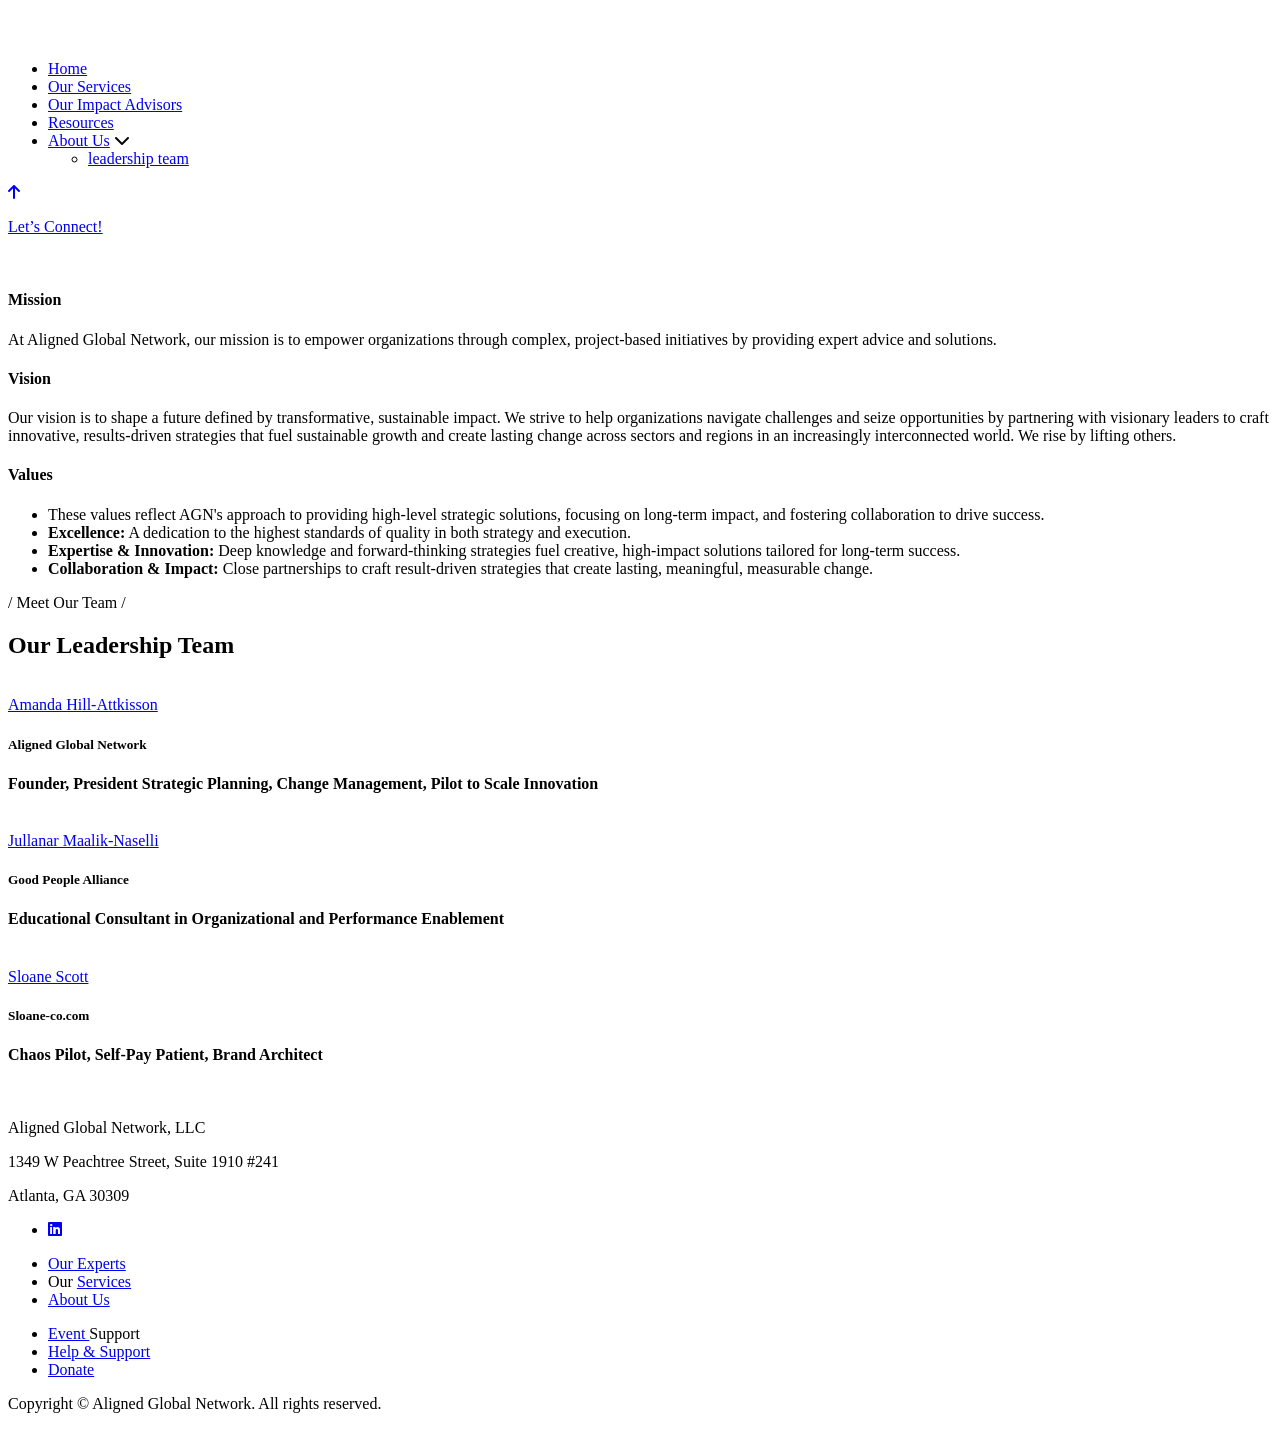
==== site/about/index.html @ 123bfc8f "Copy fixes: typos, Sloane Scott advisor card, advisor alt text - footer: Aligend -> Aligned, All rig" ====
<!doctype html>
<html lang="en">

<head>
    <!-- Required meta tags -->
    <meta charset="utf-8">
    <meta name="viewport" content="width=device-width, initial-scale=1">
    <meta name="title" content="Aligned Global Network ">
    <meta name="description" content="">
    <meta name="keywords" content="">
    <meta name="robots" content="index, follow">
    <meta http-equiv="Content-Type" content="text/html; charset=utf-8">
    <meta name="language" content="English">
    <meta name="revisit-after" content="10 days">
    <meta name="author" content="Women In Digital">

    <!-- Template Main Css Start -->

    <link rel="stylesheet" href="/assets/frontend/css/bootstrap.min.css" />
    <link href="https://cdnjs.cloudflare.com/ajax/libs/font-awesome/6.5.0/css/all.min.css" rel="stylesheet" />
    <link rel="stylesheet" href="https://cdn.jsdelivr.net/npm/swiper@10/swiper-bundle.min.css" />
    <link href="/assets/frontend/css/global.css" rel="stylesheet">
    <link href="/assets/frontend/css/style.css" rel="stylesheet">
    <link href="/assets/frontend/css/responsive.css" rel="stylesheet">
    <link rel="shortcut icon" href="/assets/frontend/images/favicon.png" type="image/x-icon" />
    <!-- iziToast Css -->
    <link href="/assets/css/iziToast.css" rel="stylesheet">
    <!-- Other Page Css -->
    
<script type="text/javascript" class="flasher-js">(function() {    var rootScript = 'https://cdn.jsdelivr.net/npm/@flasher/flasher@1.3.2/dist/flasher.min.js';    var FLASHER_FLASH_BAG_PLACE_HOLDER = {};    var options = mergeOptions([], FLASHER_FLASH_BAG_PLACE_HOLDER);    function mergeOptions(first, second) {        return {            context: merge(first.context || {}, second.context || {}),            envelopes: merge(first.envelopes || [], second.envelopes || []),            options: merge(first.options || {}, second.options || {}),            scripts: merge(first.scripts || [], second.scripts || []),            styles: merge(first.styles || [], second.styles || []),        };    }    function merge(first, second) {        if (Array.isArray(first) && Array.isArray(second)) {            return first.concat(second).filter(function(item, index, array) {                return array.indexOf(item) === index;            });        }        return Object.assign({}, first, second);    }    function renderOptions(options) {        if(!window.hasOwnProperty('flasher')) {            console.error('Flasher is not loaded');            return;        }        requestAnimationFrame(function () {            window.flasher.render(options);        });    }    function render(options) {        if ('loading' !== document.readyState) {            renderOptions(options);            return;        }        document.addEventListener('DOMContentLoaded', function() {            renderOptions(options);        });    }    if (1 === document.querySelectorAll('script.flasher-js').length) {        document.addEventListener('flasher:render', function (event) {            render(event.detail);        });        document.addEventListener('livewire:navigating', function () {    var elements = document.querySelectorAll('.fl-no-cache');    for (var i = 0; i < elements.length; i++) {        elements[i].remove();    }});    }    if (window.hasOwnProperty('flasher') || !rootScript || document.querySelector('script[src="' + rootScript + '"]')) {        render(options);    } else {        var tag = document.createElement('script');        tag.setAttribute('src', rootScript);        tag.setAttribute('type', 'text/javascript');        tag.onload = function () {            render(options);        };        document.head.appendChild(tag);    }})();</script>
</head>

<body>

    <!-- Header Section Start -->
    <!-- ============= Header ================ -->
    <header class="header">
        <div class="container">
            <div class="header-wrapper">
                <a href="/" class="header-logo">
                    <img src="/assets/frontend/images/logo.png" alt="" />
                </a>
                <div class="header-content">
                    <div class="header-menu">
                        <img src="/assets/frontend/images/menu.png" alt="" />
                    </div>
                    <ul class="header-nav-lists">
                        <li>
                            <a href="/">Home</a>
                        </li>
                        <li>
                            <div class="header-dropdown">
                                <a href="/service" aria-haspopup="true" aria-expanded="false">Our
                                    Services</a>
                            </div>
                        </li>
                        <li>
                            <a href="/advisor" aria-haspopup="true" aria-expanded="false">Our Impact
                                Advisors</a>
                        </li>
                        <li>
                            <a href="#" aria-haspopup="true" aria-expanded="false">Resources</a>
                        </li>

                        <li>
                            <div class="header-dropdown">
                                <div class="header-dropdown-item d-flex align-items-center gap-3">
                                    <a href="/about" aria-haspopup="true" aria-expanded="false">About
                                        Us</a>
                                    <span><i class="fas fa-chevron-down"></i></span>
                                </div>
                                <ul class="header-dropdown-list-item">
                                    <li>
                                        <a href="/about#team">leadership team</a>
                                    </li>
                                </ul>
                            </div>
                        </li>
                    </ul>
                    <a href="/#contact" class="custom-btn get-qucte-btn">
                        <div class="get-arrow-icon"><i class="fas fa-arrow-up"></i></div>
                        <p>Let’s Connect!</p>
                    </a>
                    <div class="header-close">
                        <img src="/assets/frontend/images/close.png" alt="" />
                    </div>
                </div>
            </div>
        </div>
    </header>
    <!-- Header Section End -->

    <!-- Yield another page -->
    
    <div class="strategic-page">
        <section class="our-service-about our-service">
            <div class="container">
                <div class="our-service-wrapper">
                    <div class="our-service-header-about">
                        <div class="our-service-left">
                            <h4>Mission</h4>
                        </div>
                    </div>
                    <div class="our-service-content">
                        <p>
                            At Aligned Global Network, our mission is to empower
                            organizations through complex, project-based initiatives by
                            providing expert advice and solutions.
                        </p>
                    </div>
                </div>
            </div>
        </section>
        <!-- <div class="help-bg">
                                                <div class="help-bg-item"></div>
                                              </div> -->
        <section class="oour-service-about our-service-about-tow our-service cpb-0">
            <div class="container">
                <div class="our-service-wrapper">
                    <div class="our-service-header-about">
                        <div class="our-service-left">
                            <h4>Vision</h4>
                        </div>
                    </div>
                    <div class="our-service-content">
                        <p>
                            Our vision is to shape a future defined by transformative,
                            sustainable impact. We strive to help organizations navigate
                            challenges and seize opportunities by partnering with visionary
                            leaders to craft innovative, results-driven strategies that fuel
                            sustainable growth and create lasting change across sectors and
                            regions in an increasingly interconnected world. We rise by
                            lifting others.
                        </p>
                    </div>
                </div>
            </div>
        </section>
        <!-- <div class="help-bg">
                                                <div class="help-bg-item"></div>
                                              </div> -->
        <section class="our-service-about our-service">
            <div class="container">
                <div class="our-service-wrapper">
                    <div class="our-service-header-about">
                        <div class="our-service-left">
                            <h4>Values</h4>
                        </div>
                    </div>
                    <div class="our-service-content">
                        <ul>
                            <li>
                                These values reflect AGN's approach to providing high-level
                                strategic solutions, focusing on long-term impact, and
                                fostering collaboration to drive success.
                            </li>
                            <li class="mt-2">
                                <b> Excellence:</b> A dedication to the highest standards of
                                quality in both strategy and execution.
                            </li>
                            <li>
                                <b>Expertise & Innovation:</b> Deep knowledge and
                                forward-thinking strategies fuel creative, high-impact
                                solutions tailored for long-term success.
                            </li>
                            <li>
                                <b>Collaboration & Impact:</b> Close partnerships to craft
                                result-driven strategies that create lasting, meaningful,
                                measurable change.
                            </li>
                            <!-- <li>
                                                            <b> Innovation </b> – Constant focus on developing creative
                                                            and forward-thinking strategies.
                                                          </li>

                                                          <li>
                                                            <b> Impact </b>– A focus on delivering measurable, meaningful
                                                            change in organizations and across sectors.
                                                          </li> -->
                        </ul>
                    </div>
                </div>
            </div>
        </section>
    </div>



    <!-- ========== team ============== -->
    <section class="team" id="team">
        <div class="container">
            <div class="team-header">
                <p>/ Meet Our Team /</p>
                <h1>Our Leadership Team</h1>
            </div>
            <div class="team-card-items">
                                    <div class="team-card-item">
                        <div class="team-img">
                            <img src="/assets/uploads/team/1747826802_8.webp" alt="" />
                        </div>
                        <div class="team-content">
                            <div class="team-details">
                                <a href="#" class="team-name">Amanda Hill-Attkisson</a>
                                <h5 class="team-short-title">Aligned Global Network</h5>
                                <h4>
                                    Founder, President Strategic Planning, Change Management, Pilot to Scale Innovation
                                </h4>
                            </div>
                            <!-- <a href="#" class="team-website">miye@example.com</a> -->
                        </div>
                    </div>
                                    <div class="team-card-item">
                        <div class="team-img">
                            <img src="/assets/uploads/team/1747826833_4.webp" alt="" />
                        </div>
                        <div class="team-content">
                            <div class="team-details">
                                <a href="#" class="team-name">Jullanar Maalik-Naselli</a>
                                <h5 class="team-short-title">Good People Alliance</h5>
                                <h4>
                                    Educational Consultant in Organizational and Performance Enablement
                                </h4>
                            </div>
                            <!-- <a href="#" class="team-website">miye@example.com</a> -->
                        </div>
                    </div>
                                    <div class="team-card-item">
                        <div class="team-img">
                            <img src="/assets/uploads/team/1747826872_7.webp" alt="" />
                        </div>
                        <div class="team-content">
                            <div class="team-details">
                                <a href="#" class="team-name">Sloane Scott</a>
                                <h5 class="team-short-title">Sloane-co.com</h5>
                                <h4>
                                    Chaos Pilot, Self-Pay Patient, Brand Architect
                                </h4>
                            </div>
                            <!-- <a href="#" class="team-website">miye@example.com</a> -->
                        </div>
                    </div>
                            </div>
        </div>
    </section>
    <!-- End Yield another page -->

    <!-- Footer Section Start -->
    <!-- =============== Footer ================= -->
 <footer class="footer">
     <div class="footer-item-list-2">
         <div class="container">
             <div class="footer-wrapper">
                 <div class="footer-item-list">
                     <div class="footer-left">
                         <div class="foot-logo-wrapper">
                             <div class="footer-img">
                                 <a href="/">
                                     <img src="/assets/frontend/images/footer-logo.png" alt="" />
                                 </a>
                             </div>
                             <div class="footer-address">
                                 <p>Aligned Global Network, LLC</p>
                                 <p>1349 W Peachtree Street, Suite 1910 #241</p>
                                 <p>Atlanta, GA 30309</p>
                             </div>
                         </div>
                         <div class="footer-social-media">
                             <ul>
                                 <li>
                                     <a href="https://www.linkedin.com/company/aligned-global-network/?viewAsMember=true"
                                         target="_blank" rel="noopener noreferrer">
                                         <i class="fab fa-linkedin"></i>
                                     </a>
                                 </li>
                             </ul>
                         </div>
                     </div>
                     <div class="footer-right">
                         <div class="footer-menu-item">
                             <ul>
                                 <li>
                                     <a href="/advisor" class="mobile-fotter">Our Experts</a>
                                 </li>
                                 <li>
                                     <span>Our</span>
                                     <a href="/service" class="mobile-fotter">Services</a>
                                 </li>
                                 <li>
                                     <a href="/about"class="mobile-fotter">About Us</a>
                                 </li>
                             </ul>
                         </div>
                         <div class="footer-menu-item">
                             <ul>
                                 <li>
                                     <a href="/advisor#events">Event </a>
                                     <span>Support</span>
                                 </li>
                                 <li><a href="/#contact">Help & Support </a></li>
                                 <li><a href="/donate">Donate</a></li>
                             </ul>
                         </div>
                     </div>
                 </div>
             </div>
         </div>
     </div>
     <div class="footer-item-list-3"></div>
     <div class="footer-item-list-red"></div>
     <div class="footer-item-list-white"></div>
     <div class="footer-item-list-bule"></div>

     <div class="footer-item-list-4">
         <div class="container">
             <div class="footer-copyright-content">
                 <p>
                     Copyright © <span id="year"></span> Aligned Global Network. All
                     rights reserved.
                 </p>
             </div>
         </div>
     </div>
 </footer>

    <!-- Vendor JS Files -->
    <script src="https://cdn.jsdelivr.net/npm/swiper@10/swiper-bundle.min.js"></script>
    <script src="/assets/frontend/js/bootstrap.bundle.min.js"></script>
    <script src="/assets/frontend/js/custom.js"></script>
    
    </body>

<script>'undefined'=== typeof _trfq || (window._trfq = []);'undefined'=== typeof _trfd && (window._trfd=[]),_trfd.push({'tccl.baseHost':'secureserver.net'},{'ap':'cpbh-mt'},{'server':'p3plmcpnl494143'},{'dcenter':'p3'},{'cp_id':'10290473'},{'cp_cl':'8'}) // Monitoring performance to make your website faster. If you want to opt-out, please contact web hosting support.</script><script src='https://img1.wsimg.com/traffic-assets/js/tccl.min.js'></script></html>
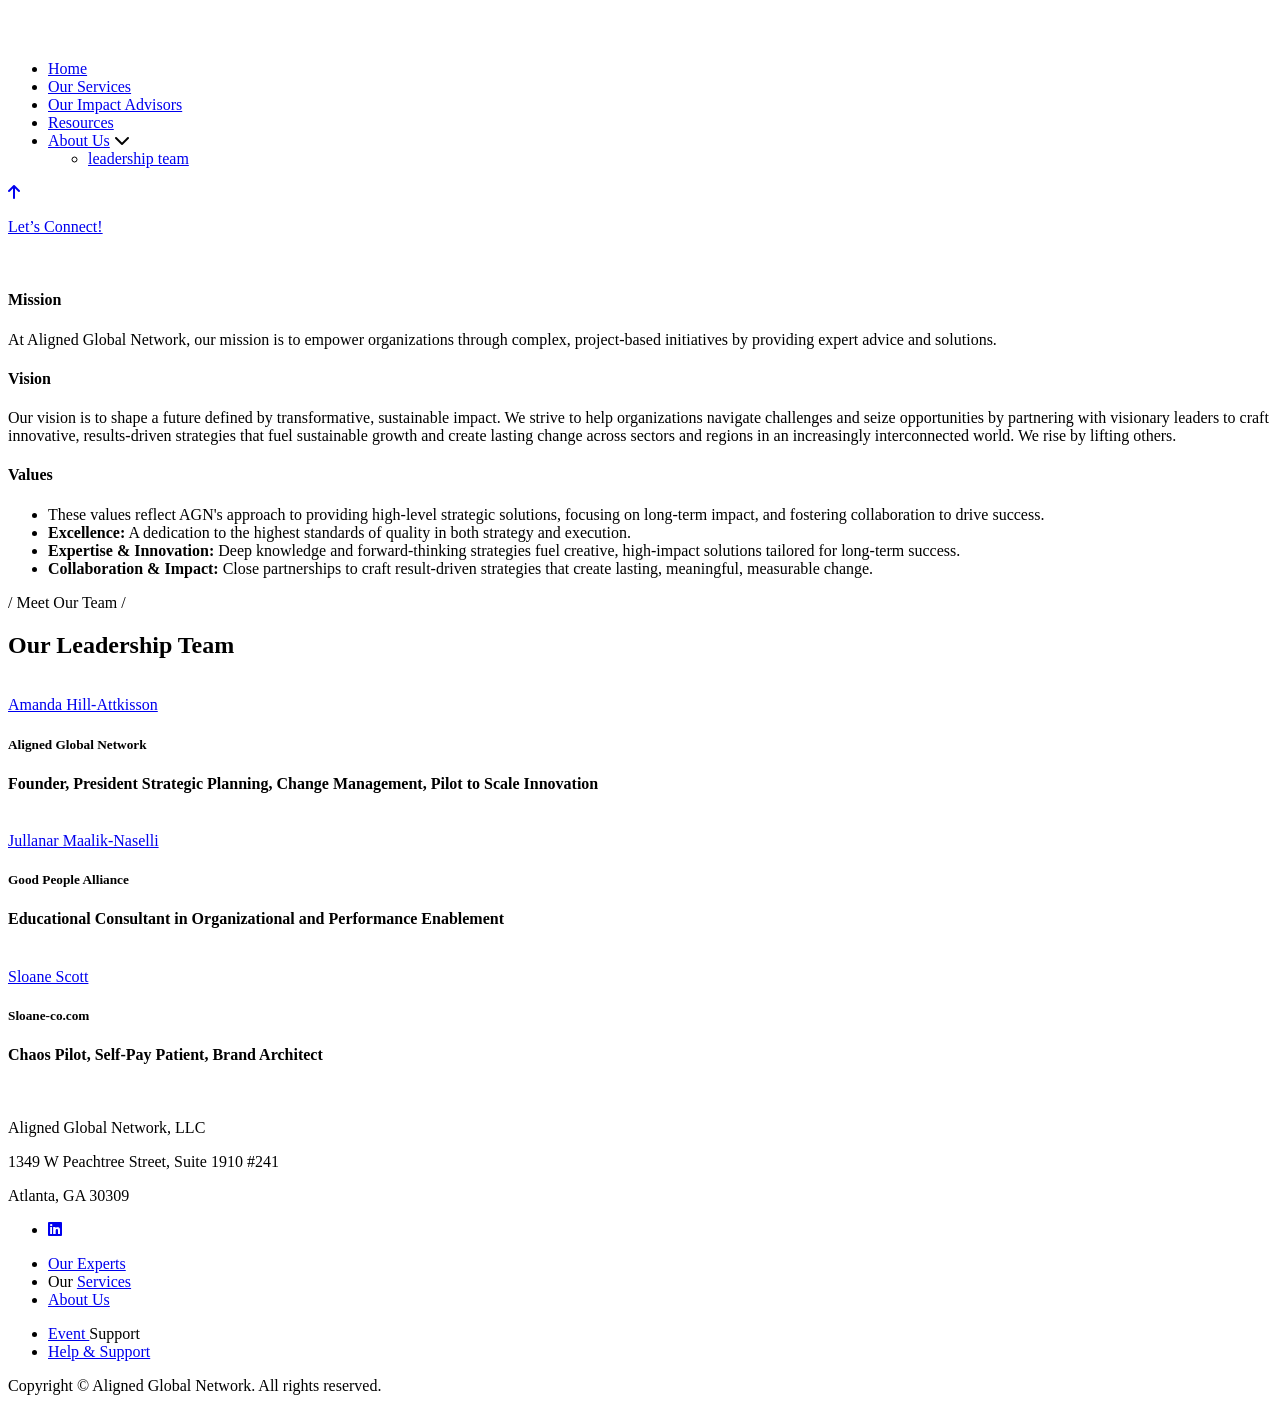
==== commit 55527542: "Remove donate page and every link to it - delete site/donate (placeholder card-payment form with no " ====
--- a/site/about/index.html
+++ b/site/about/index.html
@@ -23,11 +23,8 @@
     <link href="/assets/frontend/css/style.css" rel="stylesheet">
     <link href="/assets/frontend/css/responsive.css" rel="stylesheet">
     <link rel="shortcut icon" href="/assets/frontend/images/favicon.png" type="image/x-icon" />
-    <!-- iziToast Css -->
-    <link href="/assets/css/iziToast.css" rel="stylesheet">
     <!-- Other Page Css -->
     
-<script type="text/javascript" class="flasher-js">(function() {    var rootScript = 'https://cdn.jsdelivr.net/npm/@flasher/flasher@1.3.2/dist/flasher.min.js';    var FLASHER_FLASH_BAG_PLACE_HOLDER = {};    var options = mergeOptions([], FLASHER_FLASH_BAG_PLACE_HOLDER);    function mergeOptions(first, second) {        return {            context: merge(first.context || {}, second.context || {}),            envelopes: merge(first.envelopes || [], second.envelopes || []),            options: merge(first.options || {}, second.options || {}),            scripts: merge(first.scripts || [], second.scripts || []),            styles: merge(first.styles || [], second.styles || []),        };    }    function merge(first, second) {        if (Array.isArray(first) && Array.isArray(second)) {            return first.concat(second).filter(function(item, index, array) {                return array.indexOf(item) === index;            });        }        return Object.assign({}, first, second);    }    function renderOptions(options) {        if(!window.hasOwnProperty('flasher')) {            console.error('Flasher is not loaded');            return;        }        requestAnimationFrame(function () {            window.flasher.render(options);        });    }    function render(options) {        if ('loading' !== document.readyState) {            renderOptions(options);            return;        }        document.addEventListener('DOMContentLoaded', function() {            renderOptions(options);        });    }    if (1 === document.querySelectorAll('script.flasher-js').length) {        document.addEventListener('flasher:render', function (event) {            render(event.detail);        });        document.addEventListener('livewire:navigating', function () {    var elements = document.querySelectorAll('.fl-no-cache');    for (var i = 0; i < elements.length; i++) {        elements[i].remove();    }});    }    if (window.hasOwnProperty('flasher') || !rootScript || document.querySelector('script[src="' + rootScript + '"]')) {        render(options);    } else {        var tag = document.createElement('script');        tag.setAttribute('src', rootScript);        tag.setAttribute('type', 'text/javascript');        tag.onload = function () {            render(options);        };        document.head.appendChild(tag);    }})();</script>
 </head>
 
 <body>
@@ -299,7 +296,6 @@
                                      <span>Support</span>
                                  </li>
                                  <li><a href="/#contact">Help & Support </a></li>
-                                 <li><a href="/donate">Donate</a></li>
                              </ul>
                          </div>
                      </div>
@@ -331,4 +327,4 @@
     
     </body>
 
-<script>'undefined'=== typeof _trfq || (window._trfq = []);'undefined'=== typeof _trfd && (window._trfd=[]),_trfd.push({'tccl.baseHost':'secureserver.net'},{'ap':'cpbh-mt'},{'server':'p3plmcpnl494143'},{'dcenter':'p3'},{'cp_id':'10290473'},{'cp_cl':'8'}) // Monitoring performance to make your website faster. If you want to opt-out, please contact web hosting support.</script><script src='https://img1.wsimg.com/traffic-assets/js/tccl.min.js'></script></html>
+</html>
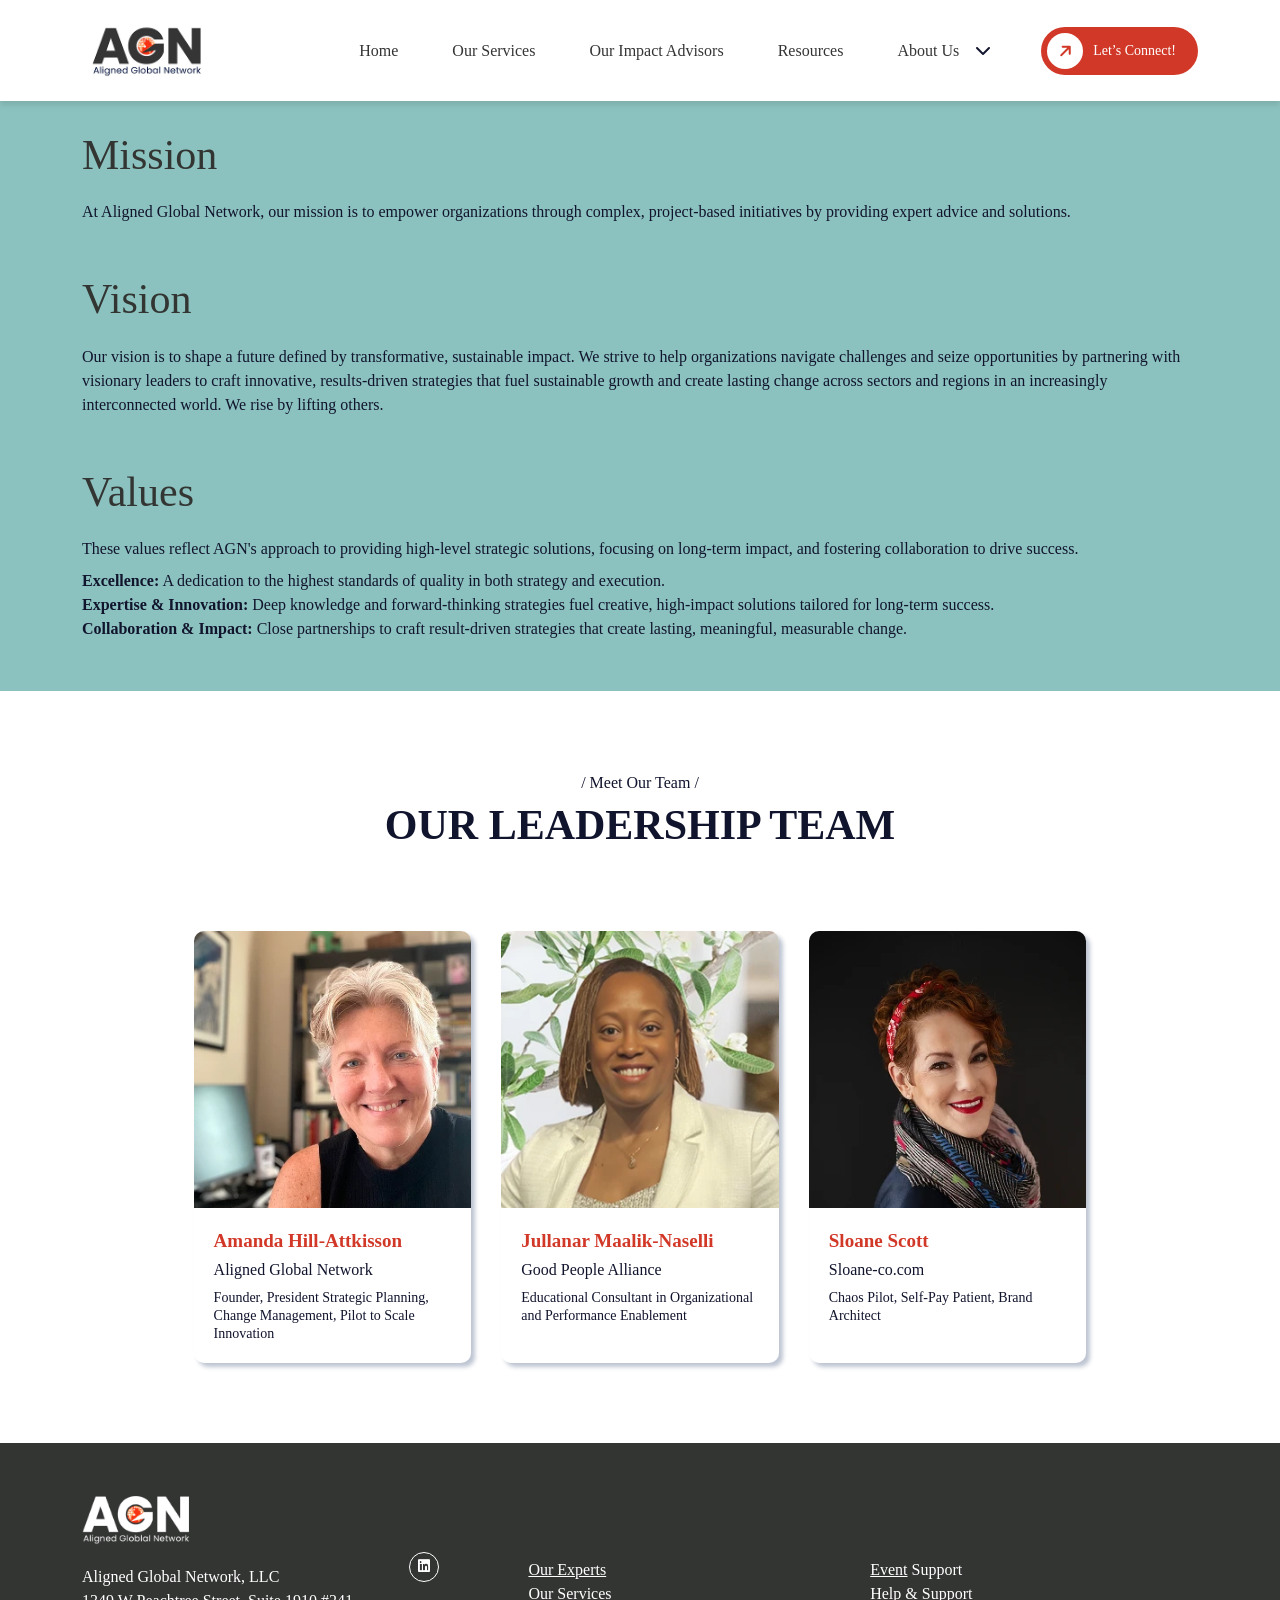
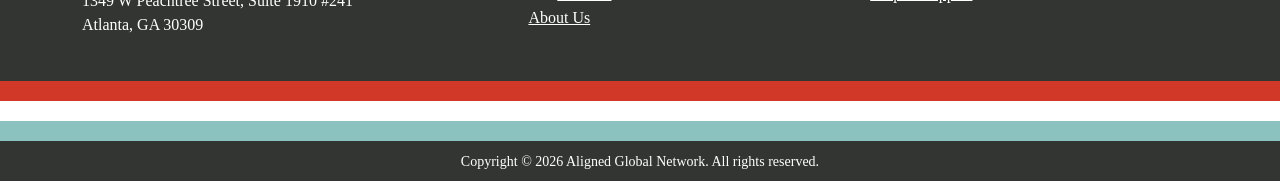
==== commit 5e2b224a: "Use relative paths so the site works under a subpath and at a domain root - every href/src switches " ====
--- a/site/about/index.html
+++ b/site/about/index.html
@@ -16,13 +16,13 @@
 
     <!-- Template Main Css Start -->
 
-    <link rel="stylesheet" href="/assets/frontend/css/bootstrap.min.css" />
+    <link rel="stylesheet" href="../assets/frontend/css/bootstrap.min.css" />
     <link href="https://cdnjs.cloudflare.com/ajax/libs/font-awesome/6.5.0/css/all.min.css" rel="stylesheet" />
     <link rel="stylesheet" href="https://cdn.jsdelivr.net/npm/swiper@10/swiper-bundle.min.css" />
-    <link href="/assets/frontend/css/global.css" rel="stylesheet">
-    <link href="/assets/frontend/css/style.css" rel="stylesheet">
-    <link href="/assets/frontend/css/responsive.css" rel="stylesheet">
-    <link rel="shortcut icon" href="/assets/frontend/images/favicon.png" type="image/x-icon" />
+    <link href="../assets/frontend/css/global.css" rel="stylesheet">
+    <link href="../assets/frontend/css/style.css" rel="stylesheet">
+    <link href="../assets/frontend/css/responsive.css" rel="stylesheet">
+    <link rel="shortcut icon" href="../assets/frontend/images/favicon.png" type="image/x-icon" />
     <!-- Other Page Css -->
     
 </head>
@@ -34,25 +34,25 @@
     <header class="header">
         <div class="container">
             <div class="header-wrapper">
-                <a href="/" class="header-logo">
-                    <img src="/assets/frontend/images/logo.png" alt="" />
+                <a href="../" class="header-logo">
+                    <img src="../assets/frontend/images/logo.png" alt="" />
                 </a>
                 <div class="header-content">
                     <div class="header-menu">
-                        <img src="/assets/frontend/images/menu.png" alt="" />
+                        <img src="../assets/frontend/images/menu.png" alt="" />
                     </div>
                     <ul class="header-nav-lists">
                         <li>
-                            <a href="/">Home</a>
+                            <a href="../">Home</a>
                         </li>
                         <li>
                             <div class="header-dropdown">
-                                <a href="/service" aria-haspopup="true" aria-expanded="false">Our
+                                <a href="../service/" aria-haspopup="true" aria-expanded="false">Our
                                     Services</a>
                             </div>
                         </li>
                         <li>
-                            <a href="/advisor" aria-haspopup="true" aria-expanded="false">Our Impact
+                            <a href="../advisor/" aria-haspopup="true" aria-expanded="false">Our Impact
                                 Advisors</a>
                         </li>
                         <li>
@@ -62,24 +62,24 @@
                         <li>
                             <div class="header-dropdown">
                                 <div class="header-dropdown-item d-flex align-items-center gap-3">
-                                    <a href="/about" aria-haspopup="true" aria-expanded="false">About
+                                    <a href="../about/" aria-haspopup="true" aria-expanded="false">About
                                         Us</a>
                                     <span><i class="fas fa-chevron-down"></i></span>
                                 </div>
                                 <ul class="header-dropdown-list-item">
                                     <li>
-                                        <a href="/about#team">leadership team</a>
+                                        <a href="../about/#team">leadership team</a>
                                     </li>
                                 </ul>
                             </div>
                         </li>
                     </ul>
-                    <a href="/#contact" class="custom-btn get-qucte-btn">
+                    <a href="../#contact" class="custom-btn get-qucte-btn">
                         <div class="get-arrow-icon"><i class="fas fa-arrow-up"></i></div>
                         <p>Let’s Connect!</p>
                     </a>
                     <div class="header-close">
-                        <img src="/assets/frontend/images/close.png" alt="" />
+                        <img src="../assets/frontend/images/close.png" alt="" />
                     </div>
                 </div>
             </div>
@@ -193,7 +193,7 @@
             <div class="team-card-items">
                                     <div class="team-card-item">
                         <div class="team-img">
-                            <img src="/assets/uploads/team/1747826802_8.webp" alt="" />
+                            <img src="../assets/uploads/team/1747826802_8.webp" alt="" />
                         </div>
                         <div class="team-content">
                             <div class="team-details">
@@ -208,7 +208,7 @@
                     </div>
                                     <div class="team-card-item">
                         <div class="team-img">
-                            <img src="/assets/uploads/team/1747826833_4.webp" alt="" />
+                            <img src="../assets/uploads/team/1747826833_4.webp" alt="" />
                         </div>
                         <div class="team-content">
                             <div class="team-details">
@@ -223,7 +223,7 @@
                     </div>
                                     <div class="team-card-item">
                         <div class="team-img">
-                            <img src="/assets/uploads/team/1747826872_7.webp" alt="" />
+                            <img src="../assets/uploads/team/1747826872_7.webp" alt="" />
                         </div>
                         <div class="team-content">
                             <div class="team-details">
@@ -251,8 +251,8 @@
                      <div class="footer-left">
                          <div class="foot-logo-wrapper">
                              <div class="footer-img">
-                                 <a href="/">
-                                     <img src="/assets/frontend/images/footer-logo.png" alt="" />
+                                 <a href="../">
+                                     <img src="../assets/frontend/images/footer-logo.png" alt="" />
                                  </a>
                              </div>
                              <div class="footer-address">
@@ -278,24 +278,24 @@
                          <div class="footer-menu-item">
                              <ul>
                                  <li>
-                                     <a href="/advisor" class="mobile-fotter">Our Experts</a>
+                                     <a href="../advisor/" class="mobile-fotter">Our Experts</a>
                                  </li>
                                  <li>
                                      <span>Our</span>
-                                     <a href="/service" class="mobile-fotter">Services</a>
+                                     <a href="../service/" class="mobile-fotter">Services</a>
                                  </li>
                                  <li>
-                                     <a href="/about"class="mobile-fotter">About Us</a>
+                                     <a href="../about/"class="mobile-fotter">About Us</a>
                                  </li>
                              </ul>
                          </div>
                          <div class="footer-menu-item">
                              <ul>
                                  <li>
-                                     <a href="/advisor#events">Event </a>
+                                     <a href="../advisor/#events">Event </a>
                                      <span>Support</span>
                                  </li>
-                                 <li><a href="/#contact">Help & Support </a></li>
+                                 <li><a href="../#contact">Help & Support </a></li>
                              </ul>
                          </div>
                      </div>
@@ -322,8 +322,8 @@
 
     <!-- Vendor JS Files -->
     <script src="https://cdn.jsdelivr.net/npm/swiper@10/swiper-bundle.min.js"></script>
-    <script src="/assets/frontend/js/bootstrap.bundle.min.js"></script>
-    <script src="/assets/frontend/js/custom.js"></script>
+    <script src="../assets/frontend/js/bootstrap.bundle.min.js"></script>
+    <script src="../assets/frontend/js/custom.js"></script>
     
     </body>
 
--- a/site/assets/frontend/css/global.css
+++ b/site/assets/frontend/css/global.css
@@ -0,0 +1,122 @@
+@import url('https://fonts.googleapis.com/css2?family=Poppins:ital,wght@0,100;0,200;0,300;0,400;0,500;0,600;0,700;0,800;0,900;1,100;1,200;1,300;1,400;1,500;1,600;1,700;1,800;1,900&display=swap');
+* {
+  padding: 0;
+  margin: 0;
+  outline: none;
+  box-sizing: border-box;
+}
+
+/*===== VARIABLES CSS =====*/
+
+:root {
+  /*========== Colors ==========*/
+  --primary-color: #8bc2bf;
+  --secoundary-color: #d23828;
+  --black-color: #333533;
+  --white-color: #ffffff;
+  --body-color: #ffffff;
+  --primary-font: "Poppins", serif;
+  --body-font: "Poppins", serif;
+
+  --sec-title-font: 25px;
+  --p-font: 16px;
+  --m-title: 25px;
+  --l-title: 36px;
+  --p-font-height: 24px;
+  --lp-font-height: 50px;
+  /*========== Font weight ==========*/
+  --font-medium: 400;
+  --font-semi-bold: 600;
+}
+
+/*========== BASE ==========*/
+
+*,
+::before,
+::after {
+  box-sizing: border-box;
+}
+
+html {
+  scroll-behavior: smooth;
+}
+div#__next {
+  overflow-x: hidden;
+}
+body {
+  background: var(--white-color);
+  color: #11142d;
+  font-size: var(--p-font);
+  font-weight: 400;
+  font-family: var(--body-font);
+  line-height: var(--p-font-height);
+  overflow-x: hidden;
+}
+img {
+  vertical-align: middle;
+  height: auto;
+}
+
+a {
+  text-decoration: none;
+  display: inline-block;
+}
+
+a:hover {
+  text-decoration: none;
+  color: var(--main-color);
+}
+
+ul,
+ol {
+  padding: 0;
+  list-style: none;
+}
+
+button:focus {
+  outline: none;
+}
+
+/* ============================GENERAL STYLE END======= */
+
+h1,
+h2,
+h3,
+h4,
+h5,
+h6,
+p,
+ul,
+li,
+span,
+label {
+  margin: 0;
+}
+
+.cpb-0{
+padding: 0!important;
+}
+.ovh {
+  overflow: hidden;
+}
+
+table.table {
+  white-space: nowrap;
+}
+
+/* ===================custom button============ */
+
+.custom-btn {
+  width: fit-content;
+  padding: 6px 22px 6px 6px;
+  border-radius: 50px;
+  border: none;
+  outline: none;
+  color: #fff;
+  font-size: 14px;
+  transition: 0.3s;
+  background: var(--secoundary-color);
+  display: flex;
+  align-items: center;
+  gap: 10px;
+}
--- a/site/assets/frontend/css/style.css
+++ b/site/assets/frontend/css/style.css
@@ -0,0 +1,1195 @@
+ul.header-nav-lists {
+    display: flex;
+    gap: 54px;
+    align-items: center;
+}
+
+.header-content {
+    display: flex;
+    align-items: center;
+    gap: 50px;
+}
+a.header-logo img {
+    width: 130px;
+}
+.hero-item {
+    position: relative;
+    width: 100%;
+    display: flex;
+    align-items: center;
+    justify-content: center;
+    height: 860px;
+}
+
+ul.header-nav-lists li a {
+    color: var(--white-color);
+    font-size: 16px;
+}
+
+.header-dropdown {
+    position: relative;
+}
+
+.header-dropdown ul {
+    width: 183px;
+    position: absolute;
+    background: var(--white-color);
+    padding: 10px 20px;
+    right: 0px;
+    opacity: 0;
+    visibility: hidden;
+    transform: translateY(-10px);
+    box-shadow: rgba(120, 119, 119, 0.33) 1px 4px 5px;
+    border: 1px solid rgb(241, 241, 241);
+    border-radius: 3px 3px 6px 6px;
+    transition: opacity 0.3s, transform 0.3s, visibility 0.3s;
+}
+
+.header-dropdown:hover ul {
+    opacity: 1;
+    visibility: visible;
+    transform: translateY(0px);
+}
+
+.header-wrapper {
+    display: flex;
+    align-items: center;
+    justify-content: space-between;
+}
+
+ul.header-nav-lists {
+    display: flex;
+    gap: 54px;
+    align-items: center;
+}
+
+.header {
+    position: fixed;
+    width: 100%;
+    z-index: 11;
+    padding: 20px 0px;
+    box-shadow: rgba(0, 0, 0, 0.1) 0px 4px 6px;
+    background: var(--white-color);
+}
+
+.header.scrolled {
+    padding: 20px 0px;
+    border: none;
+    backdrop-filter: blur(10px);
+    background: var(--white-color);
+}
+
+.hero-item {
+    position: relative;
+    width: 100%;
+    display: flex;
+    align-items: center;
+    justify-content: center;
+    height: 80vh;
+}
+
+.hero-slider {
+    position: relative;
+    width: 100%;
+    height: 100%;
+}
+
+.silder-img img {
+    display: block;
+    width: 100%;
+    height: 100%;
+}
+
+.hero-slider .swiper-pagination {
+    position: absolute;
+    transform: translateX(-50%);
+    display: flex;
+    align-items: center;
+    justify-content: center;
+    gap: 10px;
+    width: 100%;
+    bottom: 50px !important;
+    left: 50% !important;
+}
+
+.hero-slider .swiper-pagination-bullet {
+    width: 310px;
+    height: 3px;
+    background-color: white;
+    border-radius: 0px;
+    opacity: 0.5;
+    position: relative;
+    overflow: hidden;
+}
+
+.hero-slider .swiper-pagination-bullet::before {
+    content: "";
+    position: absolute;
+    top: 0px;
+    left: 0px;
+    height: 100%;
+    width: 0%;
+    background-color: rgb(255, 255, 255);
+    transition: width 3s linear;
+}
+
+.hero-slider .swiper-pagination-bullet-active {
+    opacity: 1;
+    background-color: rgba(255, 255, 255, 0.475);
+}
+
+.hero-slider .swiper-pagination-bullet-active::before {
+    width: 100%;
+    animation: 3s linear 0s 1 normal forwards running slider;
+}
+
+@keyframes slider {
+    0% {
+        width: 0%;
+    }
+
+    100% {
+        width: 100%;
+    }
+}
+
+.hero-content {
+    position: absolute;
+    max-width: 640px;
+    text-align: center;
+    display: flex;
+    align-items: center;
+    justify-content: center;
+    flex-direction: column;
+    gap: 25px;
+    color: var(--white-color);
+}
+.hero-item-sidee:nth-child(3) .hero-item .hero-content {
+    position: absolute;
+    left: 200px;
+    text-align: left;
+    max-width: 500px;
+    display: flex;
+    flex-direction: column;
+    align-items: flex-start;
+}
+
+.hero-content p {
+    font-size: 18px;
+    line-height: 140%;
+}
+
+ul.header-nav-lists li a {
+    color: var(--black-color);
+    font-size: 16px;
+    font-weight: 500;
+    transition: 0.4s;
+    text-transform: capitalize;
+}
+
+ul.header-nav-lists li a:hover {
+    color: var(--secoundary-color);
+}
+
+.get-arrow-icon {
+    display: flex;
+    align-items: center;
+    justify-content: center;
+    width: 36px;
+    height: 36px;
+    background: var(--white-color);
+    font-size: 16px;
+    color: var(--secoundary-color);
+    border-radius: 50%;
+}
+
+.get-arrow-icon i {
+    transform: rotate(45deg);
+}
+
+.custom-btn:hover {
+    color: var(--white-color);
+}
+
+section.hero {
+    position: relative;
+    padding-top: 100px;
+}
+
+.hero-item::before {
+    content: "";
+    width: 100%;
+    height: 100%;
+    background: var(--black-color);
+    position: absolute;
+    opacity: 0.6;
+}
+
+.hero-content h1 {
+    font-size: 60px;
+    font-weight: 600;
+}
+
+.who-are-img img {
+    width: 100%;
+}
+
+.who-are-content h2 {
+    font-size: 40px;
+    font-weight: 600;
+    margin-bottom: 20px;
+    margin-top: 8px;
+    color: var(--primary-color);
+}
+
+p.who-are-text {
+    color: rgb(70, 70, 70);
+    margin-bottom: 10px;
+}
+
+.who-are-items {
+    margin-top: 30px;
+}
+
+.who-are-item h4 {
+    font-size: 20px;
+    font-weight: 600;
+    color: var(--black-color);
+    margin-bottom: 10px;
+}
+
+.who-are-item {
+    margin-bottom: 30px;
+}
+
+section.who-are {
+    background: rgb(255, 255, 255);
+    padding: 100px 0px 70px;
+}
+
+section.count-down {
+    background: var(--primary-color);
+    padding: 80px 0px;
+}
+
+.count-down-item {
+    display: flex;
+    align-items: center;
+    justify-content: center;
+    flex-direction: column;
+    gap: 10px;
+    color: var(--black-color);
+}
+
+.count-down-item h2 {
+    font-size: 42px;
+    font-weight: 600;
+}
+
+section.our-promote {
+    position: relative;
+}
+
+.our-promote-bg {
+    background-image: url("../images/who-bg.png");
+    width: 100%;
+    height: 100%;
+    background-size: 100%;
+    background-repeat: no-repeat;
+    padding: 100px 0px;
+}
+
+.our-service-left h4 {
+    font-size: 42px;
+    font-weight: 400;
+    color: var(--black-color);
+}
+
+.our-service-left h5 {
+    font-size: 30px;
+    font-weight: 600;
+    color: var(--black-color);
+    padding-top: 10px;
+}
+.our-promote-header {
+    display: flex;
+    align-items: center;
+    justify-content: center;
+    flex-direction: column;
+    padding-bottom: 80px;
+    width: 60%;
+    margin: auto;
+    text-align: center;
+}
+
+.our-promote-header h1 {
+    font-size: 42px;
+    color: var(--black-color);
+    margin-top: 10px;
+    margin-bottom: 10px;
+}
+
+.our-promote-header p {
+    color: var(--primary-color);
+}
+
+.our-promote-header .short-text {
+    color: var(--black-color);
+}
+
+.our-promote-content {
+    content: "";
+    width: 100%;
+    height: 100%;
+    padding: 50px 40px;
+    border-radius: 20px;
+}
+
+.our-promote-content-1 {
+    background-image: url("../../frontend/images/promote-bg-1.png");
+}
+
+.our-promote-content-2 {
+    background-image: url("../../frontend/images/promote-bg-2.png");
+}
+
+.our-promote-content-3 {
+    background-image: url("../../frontend/images/promote-bg-3.png");
+}
+
+section.our-promote {
+    background: rgb(255, 255, 255);
+    position: relative;
+    z-index: 1;
+}
+
+.our-promote-icon-img img {
+    width: 48px;
+    height: 48px;
+}
+
+.our-promote-icon-img {
+    margin-bottom: 30px;
+}
+
+.our-promote-text {
+    color: var(--white-color);
+}
+
+.our-promote-text h4 {
+    font-size: 24px;
+    font-weight: 600;
+    text-transform: uppercase;
+    margin-bottom: 12px;
+}
+
+.help-bg {
+    position: relative;
+    height: 328px;
+}
+
+.help-bg-item {
+    position: fixed;
+    top: 0px;
+    left: 0px;
+    width: 100%;
+    height: 100%;
+    background-image: url("../images/help-bg.jpg");
+    background-size: cover;
+    background-position: center center;
+    background-repeat: no-repeat;
+    z-index: -1;
+}
+
+.our-service {
+    position: relative;
+    z-index: 1;
+    padding: 50px 0px;
+    background-color: rgb(255, 255, 255);
+}
+
+.our-service-wrapper {
+    position: relative;
+}
+
+.our-service-header {
+    display: flex;
+    align-items: center;
+    justify-content: space-between;
+    margin-bottom: 60px;
+}
+.our-service-header-who {
+    justify-content: center;
+    position: relative;
+}
+.service-main-wrapper .our-service:nth-child(4) .our-service-header {
+    display: none;
+}
+.service-main-wrapper .our-service:nth-child(6) .our-service-header {
+    display: none;
+}
+
+.get-all-qucte-btn {
+    position: absolute;
+    right: 0;
+}
+.our-service-item a {
+    color: var(--primary-color);
+    font-size: 20px;
+    margin-bottom: 13px;
+}
+
+.our-service-item h3 {
+    font-size: 20px;
+    font-weight: 600;
+    padding-bottom: 10px;
+}
+a.service-link-btn {
+    font-size: 14px;
+    margin-top: 10px;
+    color: var(--black-color);
+    font-weight: 500;
+}
+
+a.service-link-btn span i {
+    transform: rotate(45deg);
+}
+
+section.request-call {
+    background: var(--black-color);
+    padding: 100px 0px 100px;
+}
+
+.request-call-item {
+    width: 100%;
+    color: var(--white-color);
+}
+
+.request-call-img {
+    padding-left: 60px;
+}
+
+.request-call-img img {
+    width: 100%;
+}
+
+.request-call-item h3 {
+    font-size: 42px;
+    color: var(--white-color);
+    font-weight: 600;
+    margin-bottom: 13px;
+    margin-top: 8px;
+}
+
+.request-call-form {
+    margin-top: 20px;
+    width: 100%;
+}
+
+.input-fuild-item input {
+    width: 100%;
+    padding: 12px 20px;
+    border-radius: 8px;
+    border: none;
+}
+
+.input-fuild-item select {
+    width: 100%;
+    padding: 15px 20px;
+    border-radius: 8px;
+    border: none;
+}
+
+.input-fuild-item textarea {
+    width: 100%;
+    padding: 15px 20px;
+    border-radius: 10px;
+    border: none;
+}
+
+.input-fuild-item {
+    margin-bottom: 15px;
+}
+
+.footer-item-list-1 {
+    background: var(--black-color);
+    height: 30px;
+    padding-top: 11px;
+}
+
+.footer-item-list {
+    display: grid;
+    grid-template-columns: 57% 24%;
+    gap: 100px;
+    justify-content: space-between;
+    align-items: end;
+    color: var(--white-color);
+}
+
+.footer-right {
+    display: grid;
+    gap: 14px;
+    grid-template-columns: 1fr 1fr;
+    justify-content: flex-end;
+}
+
+.footer-right h3 {
+    font-size: 17px;
+    color: var(--black-color);
+}
+
+.footer-img a img {
+    width: 170px;
+}
+
+footer.footer {
+    padding-top: 100px;
+    background: var(--black-color);
+}
+
+.footer-email-input {
+    display: flex;
+    width: 100%;
+    justify-content: space-between;
+    padding: 3px 3px 3px 20px;
+    border-radius: 50px;
+    border: 2px solid rgb(157, 159, 157);
+    background: rgba(255, 255, 255, 0.84);
+}
+
+.footer-item-list-2 {
+    background: var(--black-color);
+}
+
+.footer-email-input input {
+    background: none;
+    border: none;
+    width: 100%;
+    padding: 5px;
+}
+
+.footer-email-input button {
+    background: var(--secoundary-color);
+    white-space: nowrap;
+    padding: 2px 20px 2px 3px;
+}
+
+.footer-email-input button .get-arrow-icon {
+    color: var(--secoundary-color);
+}
+
+.footer-menu-item ul li a {
+    color: var(--white-color);
+    text-decoration: underline;
+}
+
+.footer-menu-item ul li a:hover {
+    color: var(--secoundary-color);
+}
+
+.footer-item-list-3 {
+    background: var(--black-color);
+    height: 98px;
+}
+
+.footer-social-media ul {
+    display: flex;
+    align-items: center;
+    gap: 12px;
+    padding-bottom: 8px;
+}
+
+.footer-social-media ul li {
+    width: 30px;
+    height: 30px;
+    display: flex;
+    align-items: center;
+    justify-content: center;
+    border: 1px solid var(--white-color);
+    border-radius: 50%;
+}
+
+.footer-social-media ul li a {
+    font-size: 14px;
+    color: var(--white-color);
+}
+
+.footer-item-list-4 {
+    background: var(--black-color);
+    height: 40px;
+    color: rgb(255, 255, 255);
+}
+
+.footer-menu-item ul li {
+    padding-bottom: 0px;
+}
+
+.footer-item-list-2 .footer-item-list {
+    align-items: center;
+    height: 40px;
+    position: relative;
+}
+
+.footer-copyright-content {
+    text-align: center;
+    display: flex;
+    align-items: center;
+    justify-content: center;
+    height: auto;
+    padding-top: 9px;
+    font-size: 14px;
+}
+
+.silder-img {
+    height: 100%;
+    width: 100%;
+}
+
+/* .footer-menu-item .mobile-fotter {
+  display: none;
+} */
+
+section.strategic {
+    padding: 200px 0px 100px;
+    background: var(--primary-color);
+    color: var(--black-color);
+}
+
+.strategic-item h1 {
+    font-size: 42px;
+    font-weight: 600;
+    margin-top: 10px;
+    padding-bottom: 15px;
+    text-transform: capitalize;
+}
+
+ul.strategic-list {
+    padding-left: 20px;
+    margin-top: 20px;
+}
+
+ul.strategic-list li {
+    list-style: disc;
+}
+
+ul.strategic-list li a {
+    display: flex;
+    gap: 14px;
+    font-size: 16px;
+}
+
+.strategic-item h1 span {
+    color: var(--secoundary-color);
+}
+
+.strate-shot-title {
+    font-weight: 500;
+    margin-bottom: 16px;
+}
+
+.srategic-list-item {
+    margin-bottom: 25px;
+}
+
+.srategic-list-item h4 {
+    font-size: 35px;
+    font-weight: 600;
+    margin-bottom: 10px;
+}
+
+.our-service-item ul {
+    padding-left: 20px;
+}
+
+.our-service-item ul li {
+    list-style: disc;
+    padding-bottom: 9px;
+}
+
+section.team {
+    padding: 80px 0px;
+}
+
+.team-header {
+    display: flex;
+    align-items: center;
+    justify-content: center;
+    flex-direction: column;
+    gap: 5px;
+    margin-bottom: 80px;
+}
+
+.team-header h1 {
+    font-size: 42px;
+    font-weight: 600;
+    text-transform: uppercase;
+}
+
+.team-card-items {
+    display: grid;
+    grid-template-columns: 1fr 1fr 1fr;
+    gap: 30px 30px;
+    width: 80%;
+    margin: auto;
+}
+.team-card-items .team-card-item-advisory:nth-child(6) .team-profile-pic {
+    display: none;
+}
+.technology-card-items .team-card-item-advisory:nth-child(3) .team-profile-pic {
+    display: none;
+}
+.team-card-item {
+    background: rgb(255, 255, 255);
+    box-shadow: rgba(4, 31, 80, 0.26) 4px 4px 4px 0px;
+    border-radius: 10px;
+    overflow: hidden;
+    height: 100%;
+}
+
+.our-service-header-about {
+    margin-bottom: 20px;
+}
+
+.service-text {
+    font-weight: 600;
+    font-size: 35px;
+    margin-top: 50px;
+    color: var(--primary-color);
+}
+
+.team-img img {
+    width: 100%;
+}
+
+.team-details {
+    padding: 20px 20px 10px;
+}
+
+.team-details .team-name {
+    font-size: 19px;
+    color: var(--secoundary-color);
+    margin-bottom: 5px;
+    font-weight: 600;
+    line-height: 139%;
+}
+
+.team-details h4 {
+    font-size: 14px;
+    line-height: 130%;
+    margin-bottom: 10px;
+    font-weight: 300;
+}
+
+.team-details p {
+    color: rgb(125, 125, 125);
+}
+
+a.team-website {
+    padding: 10px 20px 20px;
+    border-top: 1px solid rgb(221, 221, 221);
+    width: 100%;
+    color: var(--secoundary-color);
+}
+
+a.team-website:hover {
+    color: var(--secoundary-color);
+}
+
+.our-promote-text-3 {
+    color: var(--black-color);
+}
+
+.footer-item-list-3 .footer-item-list {
+    padding: 0px 0px;
+}
+
+.footer-item-list-2 .footer-right {
+    padding-top: 8px;
+}
+
+.footer-item-list-2 .mobile-list-item {
+    display: none;
+}
+
+.footer-left {
+    margin-top: -50px;
+}
+
+.footer-social-media {
+    margin-bottom: -12px;
+}
+
+.footer-item-list-1 .footer-right h3 {
+    color: rgb(255, 255, 255);
+    font-weight: 300;
+}
+
+.footer-item-list-2 .footer-menu-item ul li a {
+    color: var(--white-color);
+    font-weight: 300;
+    cursor: pointer;
+    transition: 0.4s;
+}
+.footer-menu-item ul li a:hover {
+    color: var(--secoundary-color);
+}
+.strategic-advisor {
+    padding-top: 180px !important;
+    background-color: var(--primary-color);
+}
+
+.strategic-page {
+    padding-top: 80px;
+}
+
+.our-service-about {
+    background: var(--primary-color);
+}
+
+.our-service-about-tow {
+    background: var(--primary-color);
+}
+
+.footer-item-list-red {
+    height: 20px;
+    background: var(--secoundary-color);
+}
+
+.footer-item-list-white {
+    height: 20px;
+    background: var(--white-color);
+}
+
+.footer-item-list-bule {
+    height: 20px;
+    background: var(--primary-color);
+}
+.footer-right a {
+    color: var(--white-color);
+    font-weight: 300;
+}
+.footer-menu-item a {
+    color: var(--white-color);
+    font-weight: 300;
+}
+.technology {
+    padding-bottom: 80px;
+    background: var(--primary-color);
+}
+.events {
+    padding-bottom: 80px;
+    background: var(--primary-color);
+}
+.about-details {
+    padding-top: 180px;
+}
+.about-details-wrapper h3 {
+    padding-bottom: 20px;
+    font-size: 30px;
+    font-weight: 600;
+}
+.about-details {
+    padding-top: 180px;
+    padding-bottom: 80px;
+}
+.about-details-wrapper p a {
+    color: var(--secoundary-color);
+    transition: 0.4s;
+}
+.about-details-wrapper p a:hover {
+    color: var(--secoundary-color);
+    text-decoration: underline;
+}
+ul.header-dropdown-list-item li {
+    margin-bottom: 8px;
+}
+ul.header-dropdown-list-item li:hover a {
+    text-decoration: underline;
+}
+section.company-logo {
+    padding: 20px 0;
+    background: var(--primary-color);
+}
+.company-logo-item img {
+    width: 100%;
+}
+.company-logo-item {
+    border: 1px solid #ddd;
+    border-radius: 6px;
+    overflow: hidden;
+    height: 170px;
+    display: flex;
+    align-items: center;
+    justify-content: center;
+    padding: 20px;
+    background: var(--white-color);
+    box-shadow: 0 4px 6px -1px rgba(0, 0, 0, 0.1),
+        0 2px 4px -2px rgba(0, 0, 0, 0.1);
+}
+
+.mySwiperCompany {
+    padding: 20px 20px;
+}
+.footer-img a img {
+    width: 110px;
+}
+.footer-left {
+    display: flex;
+    align-items: center;
+    gap: 20px;
+    justify-content: space-between;
+}
+.footer-address {
+    margin-top: 20px;
+}
+.footer-address p {
+    font-size: 16px;
+    font-weight: 400;
+}
+
+/* ================= */
+.team-card-item-advisory {
+    position: relative;
+    overflow: hidden;
+    cursor: pointer;
+    display: flex;
+    align-items: center;
+    justify-content: center;
+    height: 320px;
+    background: rgb(255, 255, 255);
+    box-shadow: rgba(4, 31, 80, 0.26) 4px 4px 4px 0px;
+    border-radius: 10px;
+    border: 1px solid #ddd;
+}
+.team-content-advisory {
+    position: absolute;
+    top: 0;
+    left: 0;
+    width: 100%;
+    height: 100%;
+    background: rgba(0, 0, 0, 0.8);
+    color: white;
+    display: flex;
+    flex-direction: column;
+    justify-content: center;
+    align-items: center;
+    opacity: 0;
+    transition: opacity 0.3s ease-in-out;
+    text-align: center;
+}
+
+.team-card-item-advisory:hover .team-content-advisory {
+    opacity: 1;
+}
+.team-logo img {
+    width: 200px;
+    height: auto;
+}
+
+.team-profile-pic {
+    width: 130px;
+    height: 130px;
+    border-radius: 50%;
+    margin-bottom: 10px;
+}
+.team-content-advisory .team-details {
+    padding: 20px 20px 10px;
+    display: flex;
+    flex-direction: column;
+    /* gap: 10px; */
+    align-items: center;
+    justify-content: center;
+}
+
+.team-content-advisory .team-details .team-name {
+    color: var(--white-color);
+}
+.service-img-add {
+    display: flex;
+    align-items: center;
+    justify-content: center;
+}
+.service-img-add img {
+    width: 90%;
+    border-radius: 10px;
+}
+
+.help-serve-bg {
+    height: 220px;
+}
+.our-service-header-con {
+    margin-bottom: 20px;
+}
+
+.team-short-title {
+    font-size: 16px;
+    font-weight: 500;
+    padding-bottom: 10px;
+}
+
+/* =============== Donate ======== */
+.donate-wrapper {
+    display: grid;
+    grid-template-columns: 1fr 1fr;
+    align-items: center;
+    justify-content: center;
+    background: #8bc2bf;
+}
+
+section.donate {
+    padding: 102px 0 100px 0;
+}
+
+.donate-wrapper .donate-left {
+    width: 100%;
+}
+
+.donate-wrapper .donate-left img {
+    width: 100%;
+}
+
+.donate-right .donate-text {
+    font-size: 29px;
+    line-height: 140%;
+    padding-bottom: 20px;
+    font-weight: 300;
+}
+
+.donate-right {
+    padding: 0 60px;
+}
+.donate-form-wrappr {
+    position: relative;
+    padding: 30px;
+}
+
+.donate-form-step {
+}
+
+.donate-logo {
+    display: flex;
+    align-items: center;
+    justify-content: center;
+    width: 100%;
+}
+
+.donate-logo img {
+    width: 150px;
+}
+
+.donate-header-item {
+    display: flex;
+    align-items: center;
+    justify-content: center;
+    width: 100%;
+    padding-top: 20px;
+    gap: 10px;
+}
+
+.donate-header-item .donate-btn {
+    width: 100%;
+    background: none;
+    border: none;
+    color: #f85525;
+    border: 1px solid #f85525;
+    padding: 5px 20px;
+}
+.donate-header-item .donate-btn.active {
+    background: #f85525;
+    border: 1px solid #f85525;
+    color: #fff;
+}
+.donate-stap-1-content {
+    margin-top: 24px;
+}
+
+.donate-stap-1-list {
+    display: grid;
+    grid-template-columns: 1fr 1fr;
+    gap: 10px;
+    padding: 15px 0;
+}
+
+.donate-stap-1-list .donate-price-btn {
+    background: #fff;
+    border: 1px solid #ddd;
+    transition: 0.4s;
+    padding: 5px 20px;
+}
+.donate-stap-1-list .donate-price-btn:hover {
+    border: 1px solid #f85525;
+}
+.form-input-item input {
+    width: 100%;
+    padding: 7px 20px;
+    background: #fff;
+    border: 1px solid #ddd;
+    border-radius: 5px;
+    margin-bottom: 15px;
+}
+.contuine-btn {
+    width: 100%;
+    border: none;
+    background: #f85525;
+    color: #fff;
+    font-size: 18px;
+    padding: 6px;
+    border-radius: 4px;
+}
+.donate-form-wrappr .btn-close {
+    position: absolute;
+    top: 15px;
+    right: 15px;
+}
+.donate-form-step {
+    display: none;
+}
+ul.donate-card-item {
+    padding-top: 15px;
+}
+
+li.donate-card-item-list {
+    display: flex;
+    align-items: center;
+    justify-content: space-between;
+    padding-bottom: 10px;
+    gap: 10px;
+    margin-bottom: 10px;
+    border-bottom: 1px solid #ddd;
+}
+
+li.donate-card-item-list h3 {
+    font-size: 18px;
+    font-weight: 500;
+}
+
+.form-checkbox-item {
+    display: flex;
+    justify-content: flex-start;
+    align-items: center;
+    gap: 10px;
+    margin-bottom: 20px;
+}
+.form-checkbox-item .checkbox-item {
+    width: fit-content;
+    margin-bottom: 0;
+}
+h3.donate-info-title {
+    font-size: 18px;
+    padding-bottom: 10px;
+    margin-top: 15px;
+}
+.card-info-wrapper {
+    display: flex;
+    align-items: center;
+    justify-content: space-between;
+    padding-bottom: 10px;
+    gap: 10px;
+}
+.card-info-wrapper img {
+    width: fit-content;
+}
+.card-info-wrapper h2 {
+    font-size: 18px;
+    font-weight: 600;
+}
--- a/site/assets/frontend/css/responsive.css
+++ b/site/assets/frontend/css/responsive.css
@@ -0,0 +1,393 @@
+.header-content.expanded {
+    position: fixed;
+    top: 0;
+    left: 0;
+    width: 100%;
+    height: 100vh;
+    flex-direction: column;
+    align-items: center;
+    justify-content: start;
+    background-color: var(--white-color);
+    z-index: 999;
+    padding-top: 100px;
+    transition: 0.3s;
+}
+.header-content.expanded .custom-btn {
+    display: flex;
+}
+.header-content.expanded .header-menu {
+    display: none;
+}
+.header-nav-lists.active {
+    display: flex;
+    flex-direction: column;
+    gap: 30px;
+}
+.header-close {
+    display: none;
+}
+
+.header-close.active {
+    display: block;
+    position: absolute;
+    top: 20px;
+    right: 20px;
+    cursor: pointer;
+}
+.header-menu {
+    display: none;
+}
+@media (max-width: 1400px) {
+    .footer-item-list {
+        display: grid;
+        grid-template-columns: 32% 60%;
+        gap: 85px;
+        align-items: end;
+        color: var(--white-color);
+    }
+}
+@media (max-width: 1220px) {
+    .silder-img {
+        height: 100%;
+        width: 100%;
+    }
+    .donate-wrapper {
+        grid-template-columns: 1fr;
+    }
+    .donate-right {
+        padding: 50px 60px;
+    }
+}
+@media (max-width: 992px) {
+    .header-content .custom-btn {
+        display: none;
+    }
+    .header {
+        padding: 12px 0px;
+    }
+    .header.scrolled {
+        padding: 12px 0px;
+    }
+    section.who-are {
+        padding: 50px 0 0 0;
+    }
+    .who-are-img {
+        margin-bottom: 50px;
+    }
+    .header-menu {
+        display: block;
+    }
+    .header-content {
+        gap: 30px;
+    }
+    .hero-content {
+        gap: 15px;
+    }
+
+    ul.header-nav-lists {
+        display: none;
+    }
+    .silder-img {
+        height: 100%;
+        width: 100%;
+    }
+    a.header-logo img {
+        width: 90px;
+    }
+    .who-are-item {
+        margin-bottom: 20px;
+    }
+    .who-are-content h2 {
+        font-size: 30px;
+    }
+    section.count-down {
+        padding: 50px 0 30px 0;
+    }
+    .count-down-item h2 {
+        font-size: 30px;
+    }
+    .count-down-item {
+        margin-bottom: 20px;
+    }
+    .our-promote-bg {
+        padding: 50px 0;
+    }
+    .our-promote-header h1 {
+        font-size: 30px;
+    }
+    .our-promote-header {
+        text-align: center;
+        margin-bottom: 50px;
+    }
+    .our-promote-content {
+        height: auto;
+        padding: 40px;
+        border-radius: 15px;
+        margin-bottom: 30px;
+    }
+    .help-bg {
+        height: 200px;
+    }
+    .our-service-left h4 {
+        font-size: 25px;
+    }
+    .our-service-item {
+        margin-bottom: 20px;
+    }
+    .our-service-header {
+        margin-bottom: 40px;
+        flex-direction: column;
+        gap: 20px;
+        text-align: center;
+    }
+    .our-service {
+        padding: 50px 0;
+    }
+    section.request-call {
+        background: var(--black-color);
+        padding: 50px 0;
+    }
+    .request-call-item h3 {
+        font-size: 30px;
+    }
+    .request-call-item {
+        margin-bottom: 30px;
+    }
+    .request-call-img {
+        padding-left: 0px;
+    }
+    .footer-item-list {
+        grid-template-columns: 100%;
+        gap: 15px;
+    }
+    .footer-item-list-2 .footer-item-list {
+        display: flex;
+        flex-direction: column;
+        align-items: flex-start;
+        height: 100%;
+    }
+    .footer-right {
+        display: grid;
+        gap: 10px;
+        grid-template-columns: 1fr 1fr 1fr;
+        width: 100%;
+    }
+
+    .footer-item-list-2 {
+        padding: 15px 0;
+    }
+    .team-card-items {
+        display: grid;
+        grid-template-columns: 1fr 1fr;
+        gap: 30px 20px;
+        width: 100%;
+    }
+    .footer-menu-item ul li {
+        padding-bottom: 2px;
+    }
+    .footer-item-list-2 .footer-right {
+        padding-top: 0px;
+    }
+    .our-service-img-item {
+        margin-top: 30px;
+    }
+    section.hero {
+        padding-top: 65px;
+    }
+    section.donate {
+        padding: 64px 0 60px 0;
+    }
+}
+@media (max-width: 768px) {
+    .hero-content h1 {
+        font-size: 30px;
+    }
+    .footer-img a img {
+        width: 90px;
+    }
+
+    .silder-img img {
+        object-fit: cover;
+    }
+
+    .hero-item {
+        height: 60vh;
+    }
+    .footer-menu-item h3 {
+        display: block;
+        margin-bottom: 10px;
+        font-weight: 600;
+    }
+    .hero-item-sidee:nth-child(3) .hero-item .hero-content {
+        left: auto;
+        text-align: center;
+        max-width: 100%;
+        align-items: center;
+    }
+    .donate-right .donate-text {
+        font-size: 20px;
+        line-height: 140%;
+        padding-bottom: 20px;
+        font-weight: 300;
+    }
+    .footer-item-list-3 {
+        /* background: #fff; */
+        /* padding: 5px 0; */
+        height: 40px;
+        margin-bottom: 20px;
+    }
+    .footer-item-list-4 {
+        padding: 11px;
+        height: 50px;
+    }
+    section.strategic {
+        padding: 100px 0 20px 0;
+    }
+    .strategic-item {
+        margin-bottom: 40px;
+    }
+    .strategic-item h1 {
+        font-size: 30px;
+        line-height: 140%;
+    }
+    .srategic-list-item h4 {
+        font-size: 25px;
+        line-height: 140%;
+    }
+    .team-card-items {
+        display: grid;
+        grid-template-columns: 1fr;
+        gap: 30px 20px;
+    }
+    section.team {
+        padding: 60px 0 60px 0;
+    }
+    .team-header {
+        margin-bottom: 40px;
+        text-align: center;
+    }
+    .team-header h1 {
+        font-size: 30px;
+    }
+    .team-details .team-name {
+        font-size: 20px;
+        margin-bottom: 5px;
+    }
+    .footer-item-list-1 {
+        /* padding-top: 25px; */
+        /* padding-bottom: 25px; */
+    }
+    .footer-social-media ul {
+        display: flex;
+        align-items: center;
+        gap: 12px;
+        padding-bottom: 0px;
+    }
+    .footer-item-list-3 .footer-right {
+        display: none;
+    }
+    .our-promote-header {
+        width: 100%;
+    }
+    .service-text {
+        font-size: 20px;
+        margin-top: 20px;
+    }
+    .footer-item-list-1 .footer-right {
+        display: none;
+    }
+    .footer-item-list-2 .mobile-list-item {
+        display: block;
+    }
+
+    .footer-item-list-3 .footer-item-list {
+        padding: 0;
+    }
+    .footer-social-media ul li {
+        width: 30px;
+        height: 30px;
+    }
+    .footer-item-list-1 {
+        height: 0px;
+        padding-top: 0;
+    }
+    .footer-item-list-2 .footer-right {
+        display: grid;
+        gap: 10px;
+        grid-template-columns: 1fr 1fr;
+        width: 100%;
+    }
+    .footer-copyright-content {
+        font-size: 11px;
+        line-height: 140%;
+    }
+    .footer-left {
+        margin-top: 0px;
+    }
+    .footer-social-media {
+        margin-bottom: 0px;
+    }
+    .footer-menu-item .mobile-fotter {
+        display: block;
+        font-size: 16px;
+        margin-bottom: 7px;
+        font-weight: 300;
+        color: var(--white-color);
+    }
+    .footer-item-list-2 .footer-menu-item ul li a {
+        color: var(--white-color);
+    }
+    footer.footer {
+        padding-top: 30px;
+        background: var(--black-color);
+    }
+    .strategic-advisor {
+        padding-top: 100px !important;
+    }
+    .about-details {
+        padding-top: 90px;
+        padding-bottom: 50px;
+    }
+    .about-details-wrapper h3 {
+        padding-bottom: 15px;
+        font-size: 25px;
+    }
+    section.company-logo {
+        padding: 0px 0 20px 0;
+        background: #fff;
+    }
+    .footer-left {
+        align-items: flex-start;
+        flex-direction: column;
+    }
+    .footer-item-list-3 {
+        display: none;
+    }
+    .footer-menu-item ul li {
+        margin-bottom: 10px;
+        display: flex;
+        align-items: center;
+        gap: 7px;
+    }
+    .footer-menu-item .mobile-fotter {
+        margin-bottom: 0;
+    }
+}
+@media (max-width: 576px) {
+    .footer-copyright-content {
+        padding-top: 0px;
+    }
+    .donate-right .donate-text {
+        font-size: 20px;
+        padding-bottom: 15px;
+    }
+    .donate-right {
+        padding: 40px 21px;
+    }
+    .footer-email-input button .get-arrow-icon {
+        display: none;
+    }
+    .footer-email-input button {
+        padding: 6px 20px;
+    }
+}
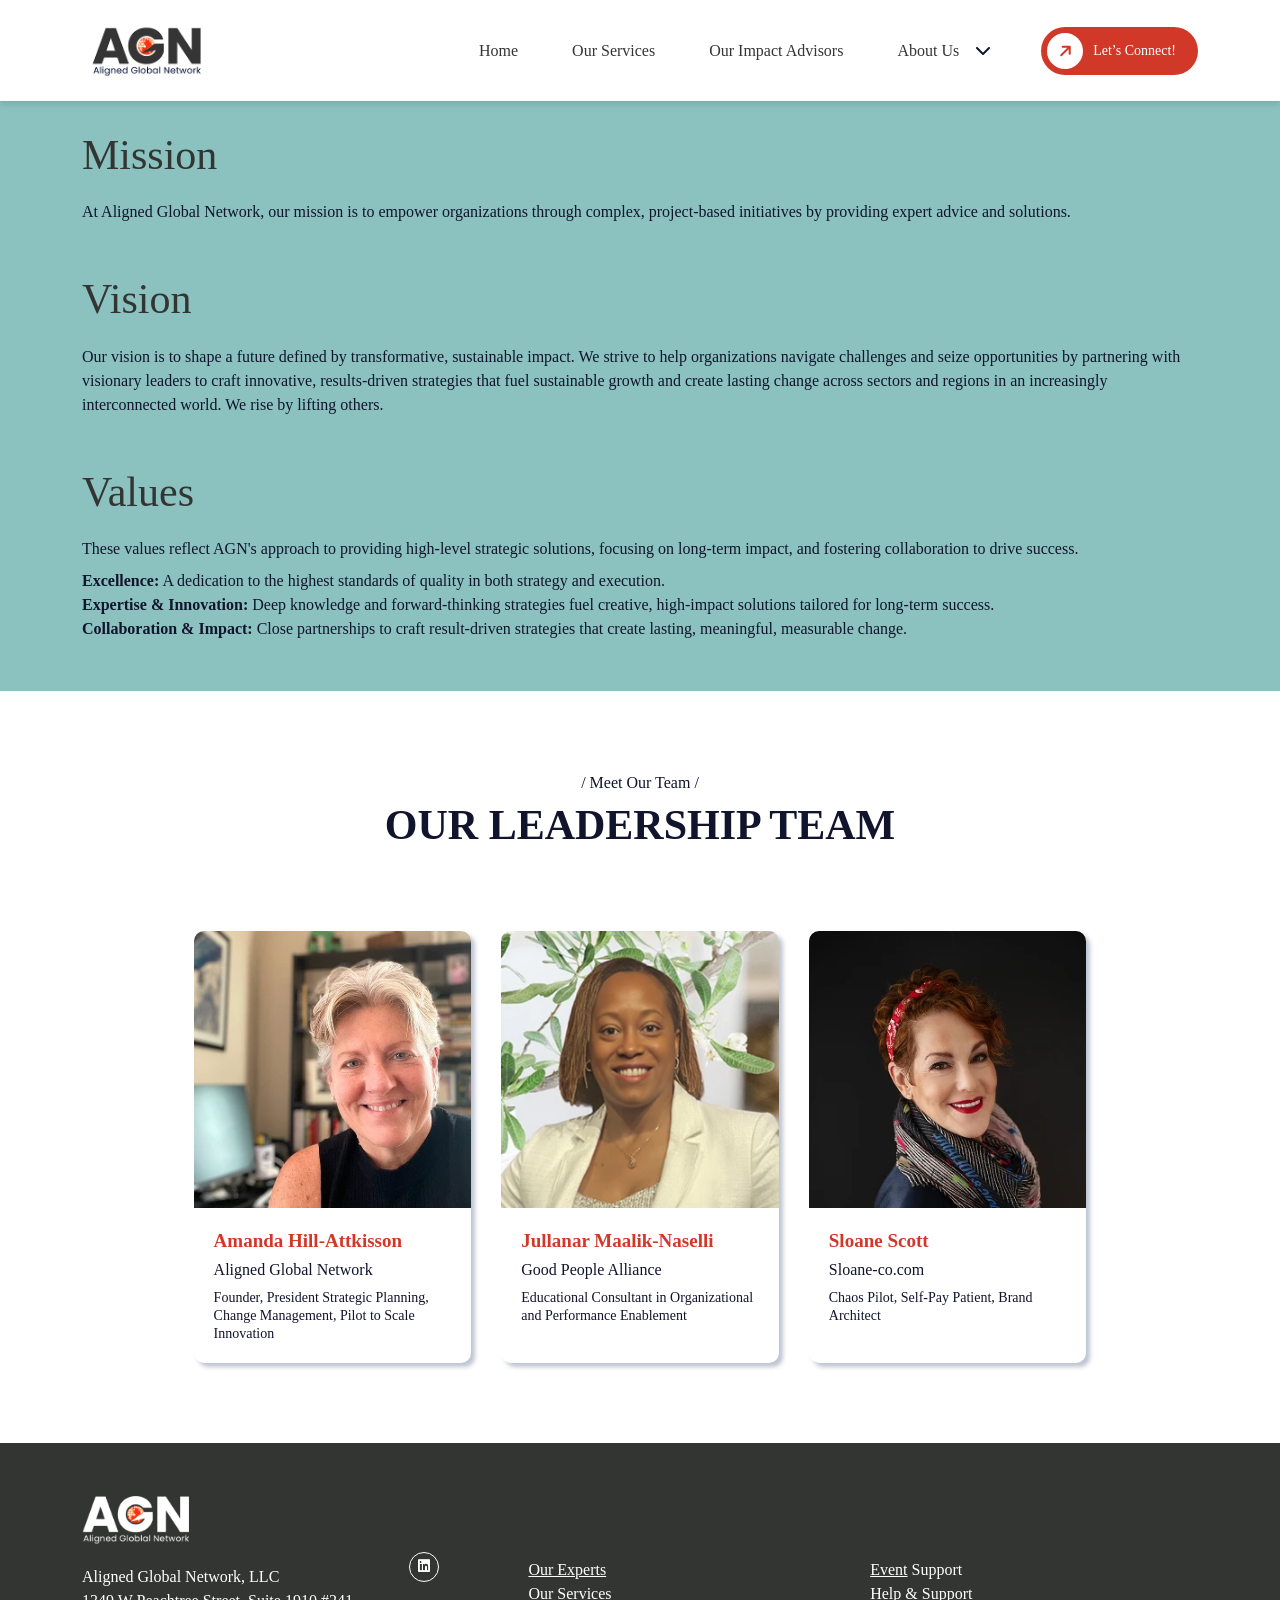
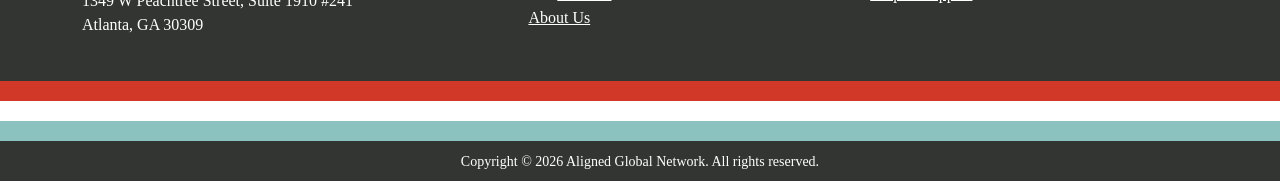
==== commit 6d24af53: "Remove Resources item from the nav menu on every page It was a placeholder (href="#") with no dropdo" ====
--- a/site/about/index.html
+++ b/site/about/index.html
@@ -54,9 +54,6 @@
                         <li>
                             <a href="../advisor/" aria-haspopup="true" aria-expanded="false">Our Impact
                                 Advisors</a>
-                        </li>
-                        <li>
-                            <a href="#" aria-haspopup="true" aria-expanded="false">Resources</a>
                         </li>
 
                         <li>
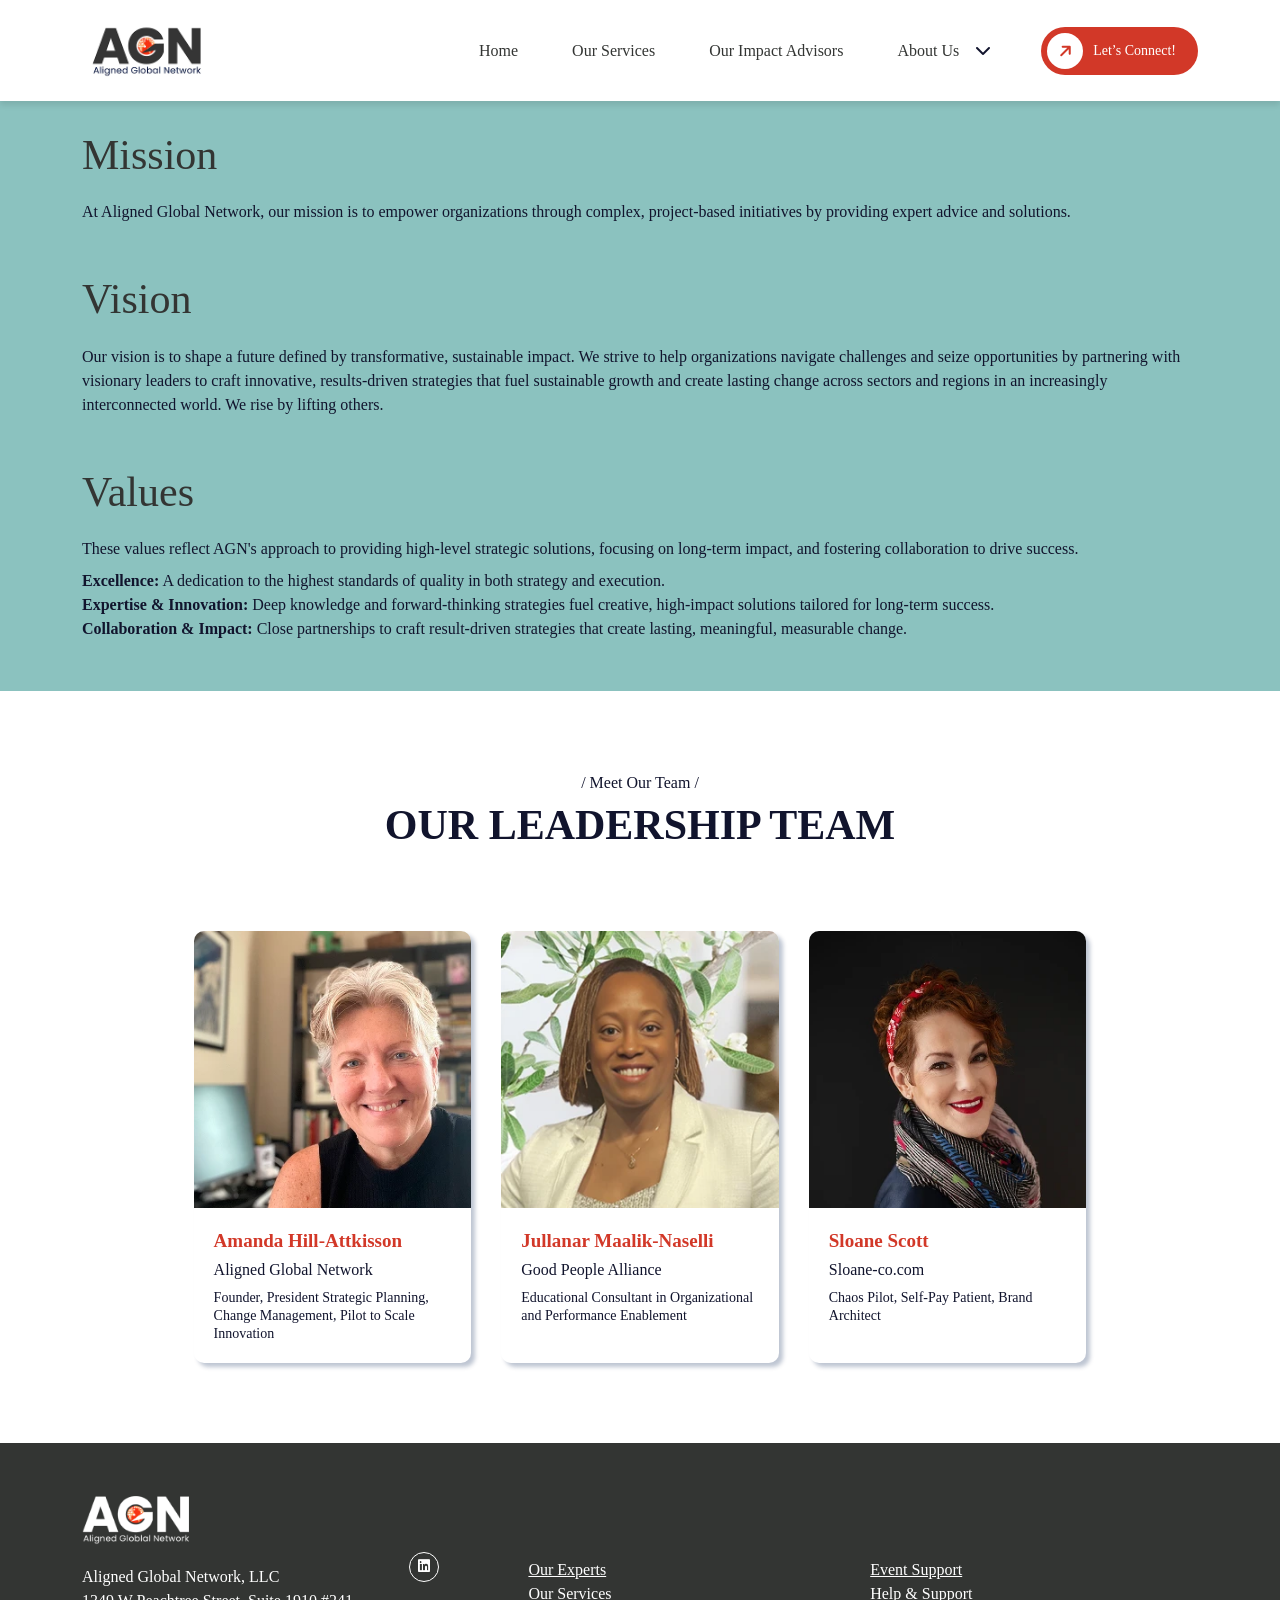
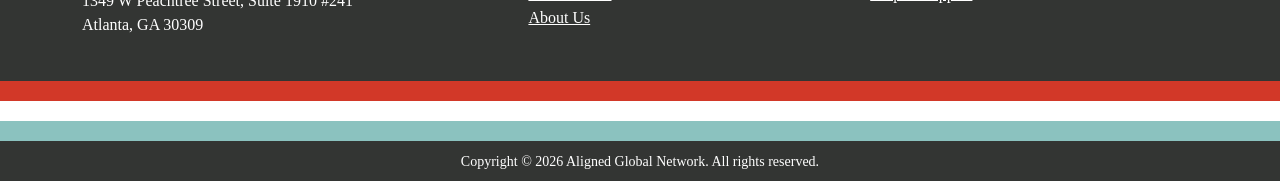
==== commit 18f41a2d: "Footer: make Our Services and Event Support single complete links 'Our' and 'Support' were plain <sp" ====
--- a/site/about/index.html
+++ b/site/about/index.html
@@ -278,19 +278,17 @@
                                      <a href="../advisor/" class="mobile-fotter">Our Experts</a>
                                  </li>
                                  <li>
-                                     <span>Our</span>
-                                     <a href="../service/" class="mobile-fotter">Services</a>
+                                     <a href="../service/" class="mobile-fotter">Our Services</a>
                                  </li>
                                  <li>
-                                     <a href="../about/"class="mobile-fotter">About Us</a>
+                                     <a href="../about/" class="mobile-fotter">About Us</a>
                                  </li>
                              </ul>
                          </div>
                          <div class="footer-menu-item">
                              <ul>
                                  <li>
-                                     <a href="../advisor/#events">Event </a>
-                                     <span>Support</span>
+                                     <a href="../advisor/#events">Event Support</a>
                                  </li>
                                  <li><a href="../#contact">Help & Support </a></li>
                              </ul>
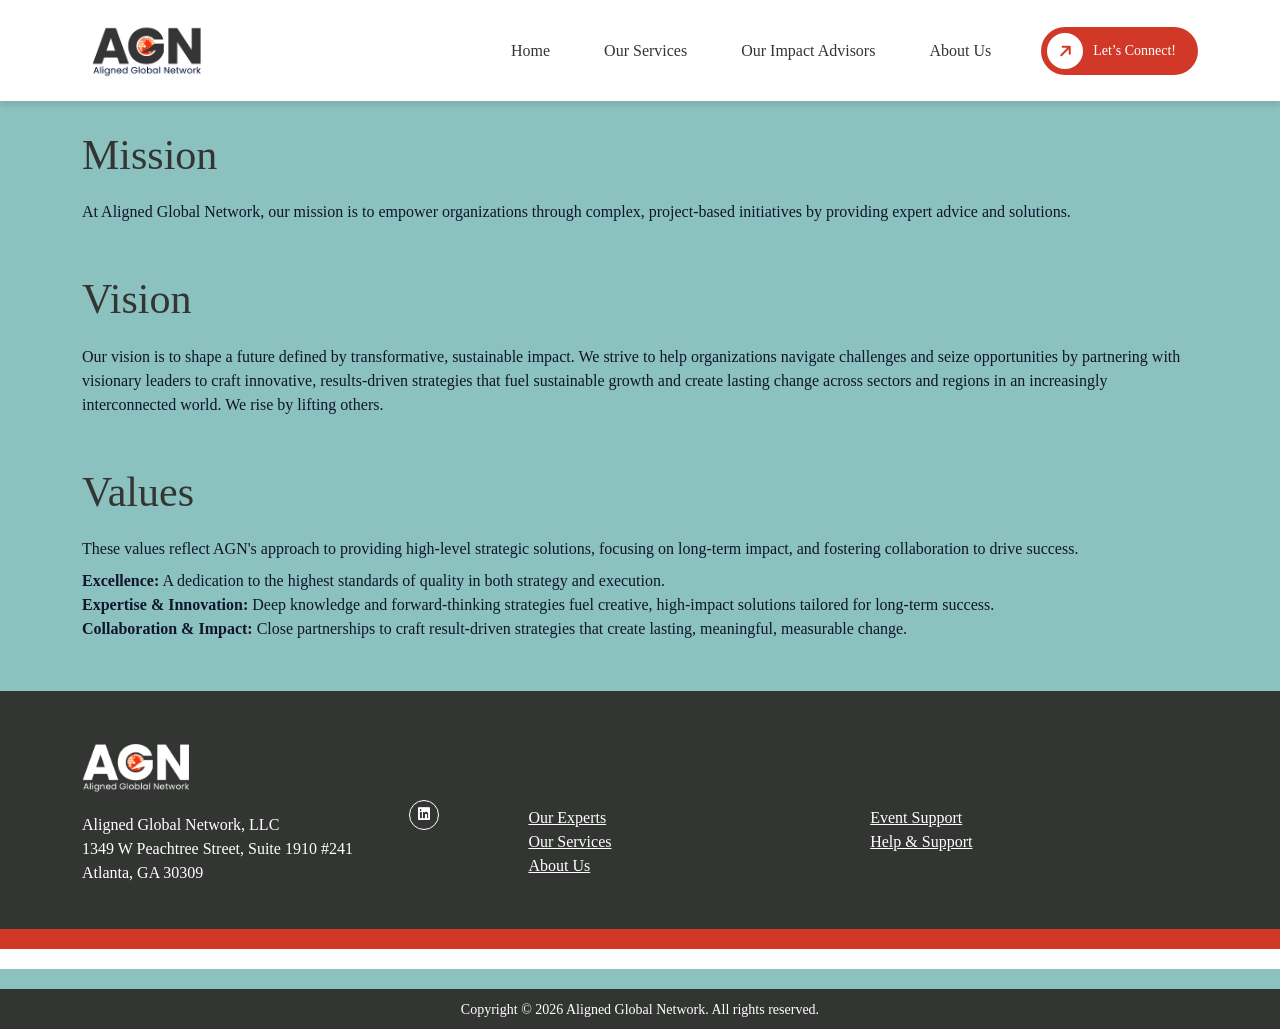
==== commit b33cd8a7: "Remove leadership team from About page (client request) - Remove the "Our Leadership Team" section f" ====
--- a/site/about/index.html
+++ b/site/about/index.html
@@ -57,18 +57,7 @@
                         </li>
 
                         <li>
-                            <div class="header-dropdown">
-                                <div class="header-dropdown-item d-flex align-items-center gap-3">
-                                    <a href="../about/" aria-haspopup="true" aria-expanded="false">About
-                                        Us</a>
-                                    <span><i class="fas fa-chevron-down"></i></span>
-                                </div>
-                                <ul class="header-dropdown-list-item">
-                                    <li>
-                                        <a href="../about/#team">leadership team</a>
-                                    </li>
-                                </ul>
-                            </div>
+                            <a href="../about/">About Us</a>
                         </li>
                     </ul>
                     <a href="../#contact" class="custom-btn get-qucte-btn">
@@ -180,62 +169,6 @@
 
 
 
-    <!-- ========== team ============== -->
-    <section class="team" id="team">
-        <div class="container">
-            <div class="team-header">
-                <p>/ Meet Our Team /</p>
-                <h1>Our Leadership Team</h1>
-            </div>
-            <div class="team-card-items">
-                                    <div class="team-card-item">
-                        <div class="team-img">
-                            <img src="../assets/uploads/team/1747826802_8.webp" alt="" />
-                        </div>
-                        <div class="team-content">
-                            <div class="team-details">
-                                <a href="#" class="team-name">Amanda Hill-Attkisson</a>
-                                <h5 class="team-short-title">Aligned Global Network</h5>
-                                <h4>
-                                    Founder, President Strategic Planning, Change Management, Pilot to Scale Innovation
-                                </h4>
-                            </div>
-                            <!-- <a href="#" class="team-website">miye@example.com</a> -->
-                        </div>
-                    </div>
-                                    <div class="team-card-item">
-                        <div class="team-img">
-                            <img src="../assets/uploads/team/1747826833_4.webp" alt="" />
-                        </div>
-                        <div class="team-content">
-                            <div class="team-details">
-                                <a href="#" class="team-name">Jullanar Maalik-Naselli</a>
-                                <h5 class="team-short-title">Good People Alliance</h5>
-                                <h4>
-                                    Educational Consultant in Organizational and Performance Enablement
-                                </h4>
-                            </div>
-                            <!-- <a href="#" class="team-website">miye@example.com</a> -->
-                        </div>
-                    </div>
-                                    <div class="team-card-item">
-                        <div class="team-img">
-                            <img src="../assets/uploads/team/1747826872_7.webp" alt="" />
-                        </div>
-                        <div class="team-content">
-                            <div class="team-details">
-                                <a href="#" class="team-name">Sloane Scott</a>
-                                <h5 class="team-short-title">Sloane-co.com</h5>
-                                <h4>
-                                    Chaos Pilot, Self-Pay Patient, Brand Architect
-                                </h4>
-                            </div>
-                            <!-- <a href="#" class="team-website">miye@example.com</a> -->
-                        </div>
-                    </div>
-                            </div>
-        </div>
-    </section>
     <!-- End Yield another page -->
 
     <!-- Footer Section Start -->
